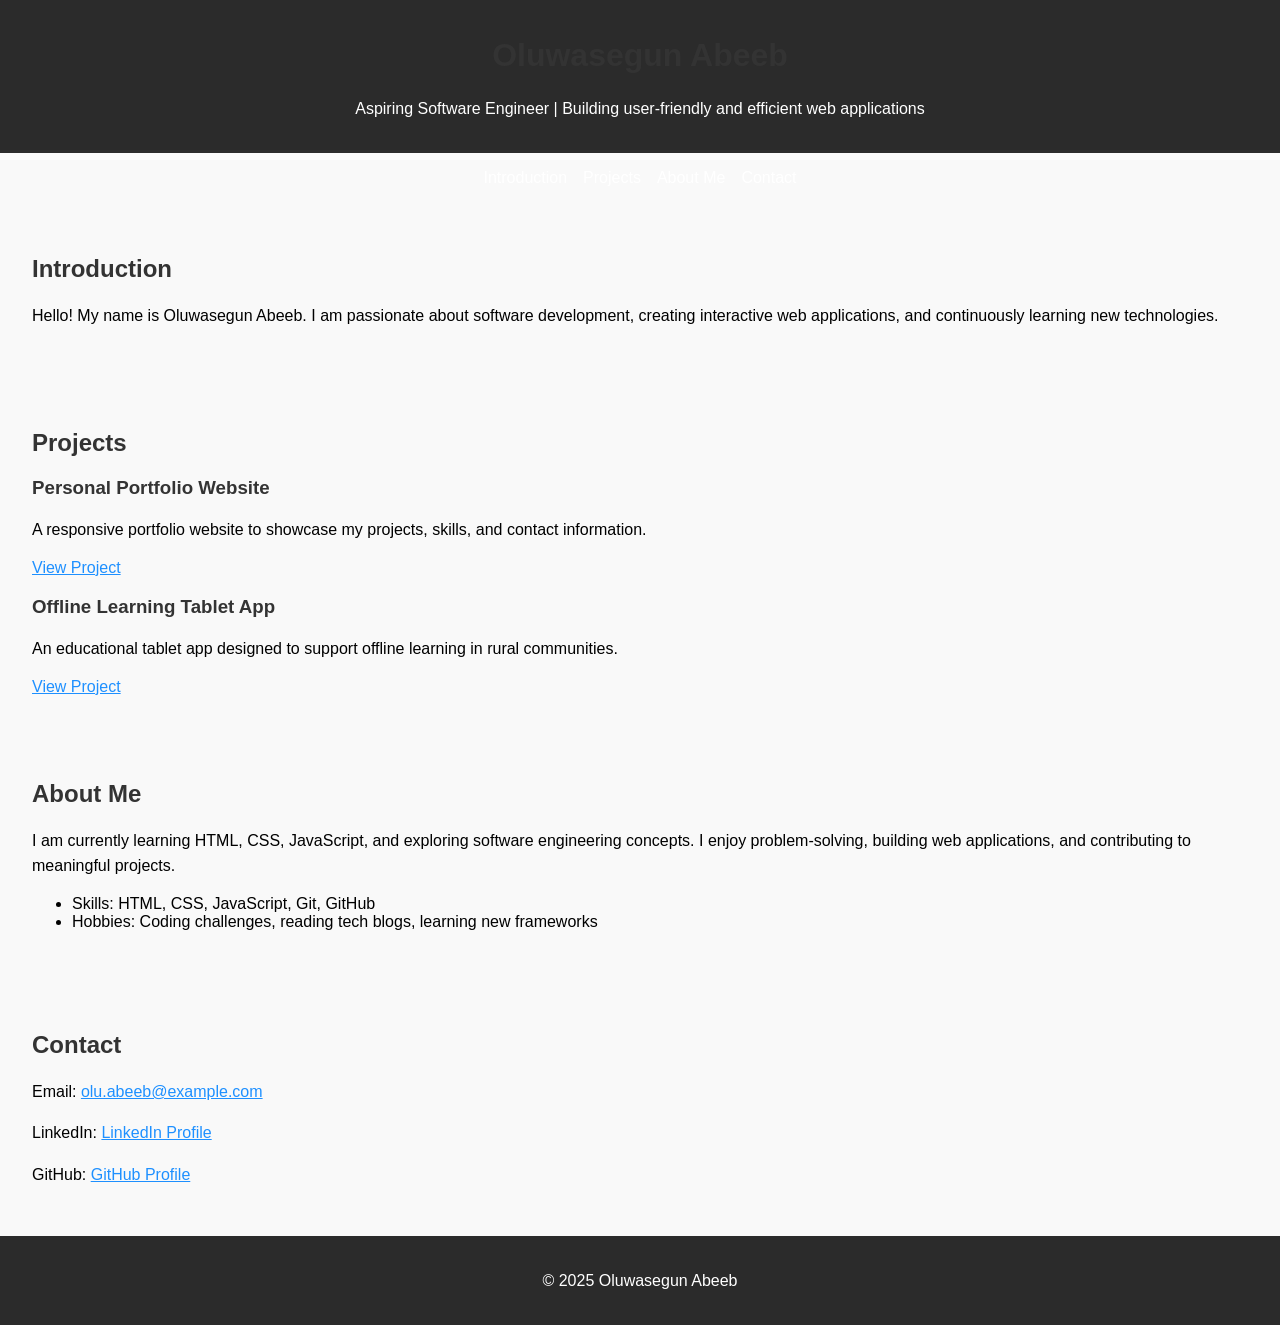
==== index.html @ 99ebcbcf "Initial commit" ====
<!DOCTYPE html>
<html lang="en">
<head>
    <meta charset="UTF-8">
    <meta name="viewport" content="width=device-width, initial-scale=1.0">
    <title>Oluwasegun Abeeb - Personal Portfolio</title>
    <link href="base.css" rel="stylesheet">
    <link href="styles.css" rel="stylesheet">
</head>
<body>
    <header>
        <h1>Oluwasegun Abeeb</h1>
        <p>Aspiring Software Engineer | Building user-friendly and efficient web applications</p>
    </header>

    <nav>
        <ul>
            <li><a href="#introduction">Introduction</a></li>
            <li><a href="#projects">Projects</a></li>
            <li><a href="#about">About Me</a></li>
            <li><a href="#contact">Contact</a></li>
        </ul>
    </nav>

    <section id="introduction">
        <h2>Introduction</h2>
        <p>Hello! My name is Oluwasegun Abeeb. I am passionate about software development, creating interactive web applications, and continuously learning new technologies.</p>
    </section>

    <section id="projects">
        <h2>Projects</h2>
        <article class="project">
            <h3>Personal Portfolio Website</h3>
            <p>A responsive portfolio website to showcase my projects, skills, and contact information.</p>
            <a href="https://github.com/visible10-hub/My_First_Portfolio" target="_blank">View Project</a>
        </article>
        <article class="project">
            <h3>Offline Learning Tablet App</h3>
            <p>An educational tablet app designed to support offline learning in rural communities.</p>
            <a href="https://github.com/visible10-hub/Offline-Learning-Tablet" target="_blank">View Project</a>
        </article>
    </section>

    <section id="about">
        <h2>About Me</h2>
        <p>I am currently learning HTML, CSS, JavaScript, and exploring software engineering concepts. I enjoy problem-solving, building web applications, and contributing to meaningful projects.</p>
        <ul>
            <li>Skills: HTML, CSS, JavaScript, Git, GitHub</li>
            <li>Hobbies: Coding challenges, reading tech blogs, learning new frameworks</li>
        </ul>
    </section>

    <section id="contact">
        <h2>Contact</h2>
        <p>Email: <a href="mailto:olu.abeeb@example.com">olu.abeeb@example.com</a></p>
        <p>LinkedIn: <a href="https://www.linkedin.com/in/olu-abeeb" target="_blank">LinkedIn Profile</a></p>
        <p>GitHub: <a href="https://github.com/visible10-hub" target="_blank">GitHub Profile</a></p>
    </section>

    <footer>
        <p>&copy; 2025 Oluwasegun Abeeb</p>
    </footer>
</body>
</html>
---- base.css ----
body {
    font-family: Arial, sans-serif;
    background-color: #fdf6e3;
    margin: 0;
    padding: 0;
}

header, footer {
    background-color: #2b2b2b;
    color: white;
    padding: 1rem;
    text-align: center;
}

nav ul {
    list-style-type: none;
    padding: 0;
    display: flex;
    justify-content: center;
    gap: 1rem;
}

nav ul li a {
    text-decoration: none;
    color: white;
}

section {
    padding: 2rem;
}

h1, h2, h3 {
    color: #333;
}

a {
    color: #1e90ff;
}/* base.css */
body {
  font-family: Arial, sans-serif;
  background-color: #f9f9f9;
  margin: 0;
  padding: 0;
}

h1, h2, h3 {
  color: #333;
}

p {
  line-height: 1.6;
}
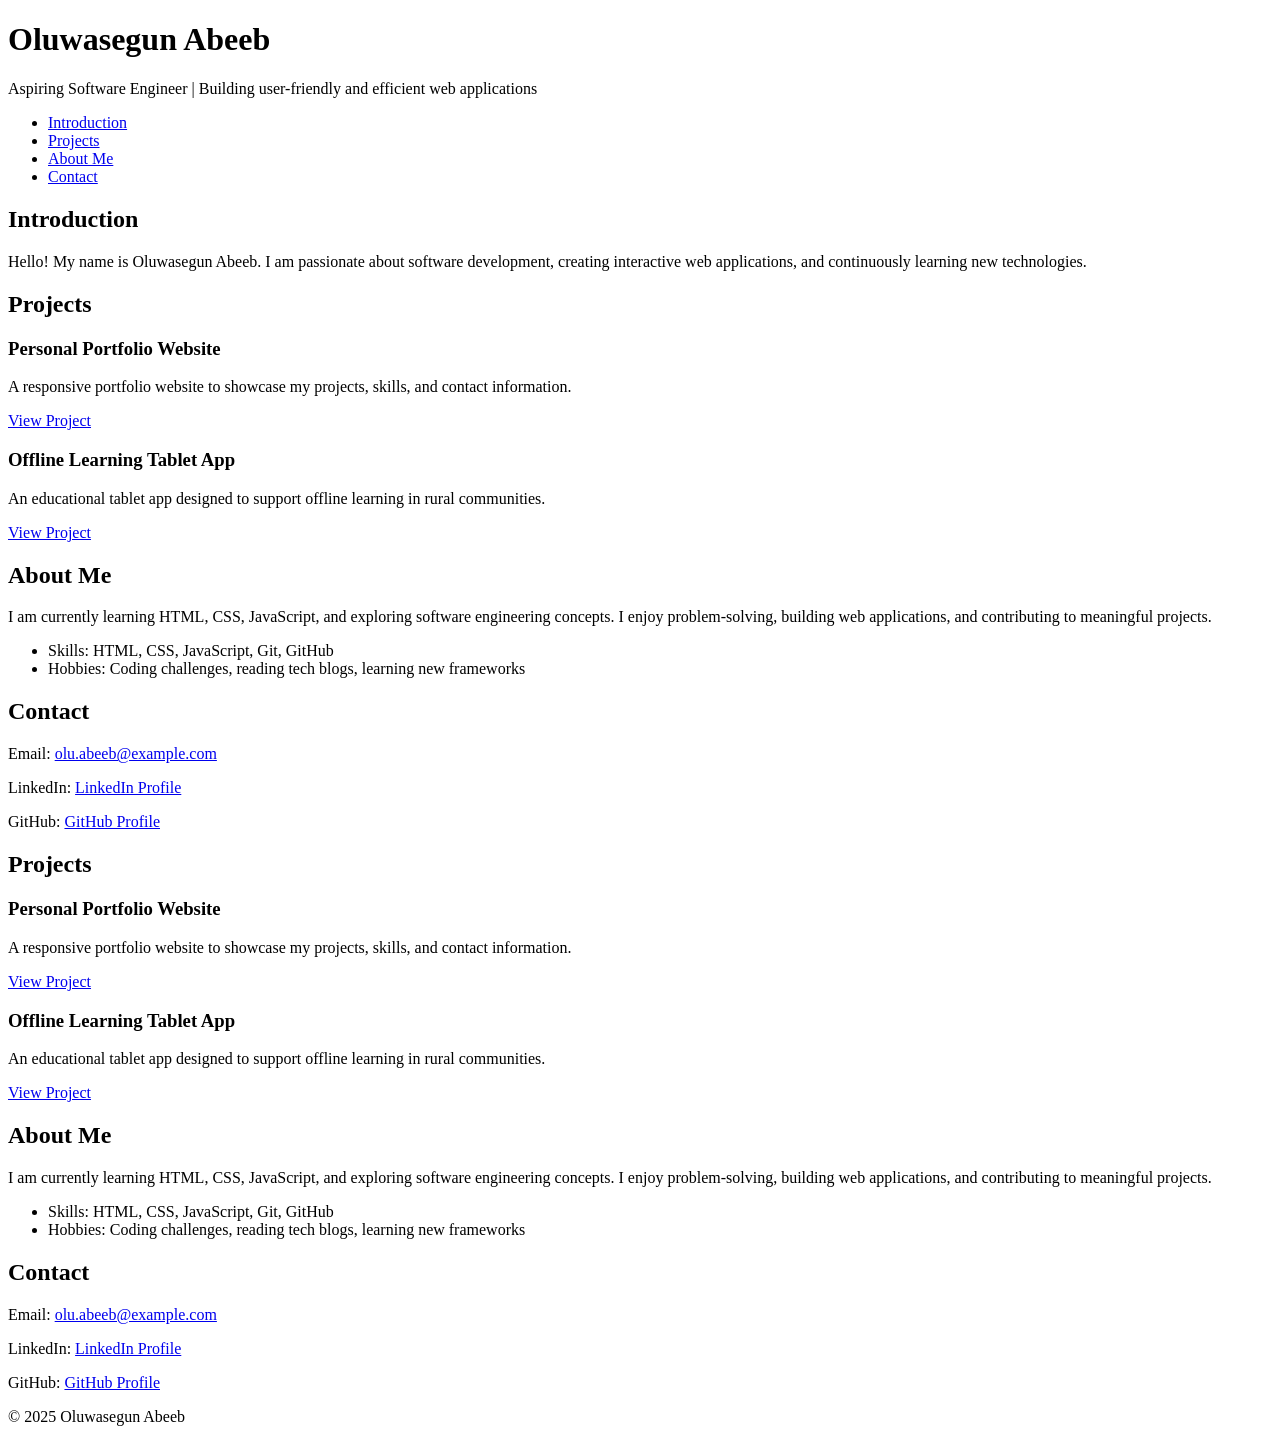
==== commit bcc586f9: "Move site files to root for GitHub pages" ====
--- a/index.html
+++ b/index.html
@@ -1,47 +1,70 @@
 <!DOCTYPE html>
 <html lang="en">
-<head>
-    <meta charset="UTF-8">
-    <meta name="viewport" content="width=device-width, initial-scale=1.0">
-    <title>Oluwasegun Abeeb - Personal Portfolio</title>
-    <link href="base.css" rel="stylesheet">
-    <link href="styles.css" rel="stylesheet">
-</head>
-<body>
-    <header>
-        <h1>Oluwasegun Abeeb</h1>
-        <p>Aspiring Software Engineer | Building user-friendly and efficient web applications</p>
-    </header>
+    <head>
+        <meta charset="UTF-8">
+        <meta name="viewport" content="width=device-width, initial-scale=1.0">
+        <title>Oluwasegun Abeeb - Personal Portfolio</title>
+    </head>
+    <body>
+        <header>
+            <h1>Oluwasegun Abeeb</h1>
+             <p>Aspiring Software Engineer | Building user-friendly and efficient web applications</p>
+             </header>
+             <nav>
+                <ul>
+                    <li><a href="#introduction">Introduction</a></li>
+                    <li><a href="#projects">Projects</a></li>
+                    <li><a href="#about">About Me</a></li>
+                    <li><a href="#contact">Contact</a></li>
+                </ul>
+             </nav>
+             <section id="introduction">
+                <h2>Introduction</h2>
+                <p>Hello! My name is Oluwasegun Abeeb. I am passionate about software development, creating interactive web applications, and continuously learning new technologies.</p>
+             </section>
+             <section id="projects">
+                <h2>Projects</h2>
+                <article class="project">
+                    <h3>Personal Portfolio Website</h3>
+                    <p>A responsive portfolio website to showcase my projects, skills, and contact information.</p>
+                    <a href="https://github.com/visible10-hub/My_First_Portfolio" target="_blank">View Project</a>
 
-    <nav>
-        <ul>
-            <li><a href="#introduction">Introduction</a></li>
-            <li><a href="#projects">Projects</a></li>
-            <li><a href="#about">About Me</a></li>
-            <li><a href="#contact">Contact</a></li>
-        </ul>
-    </nav>
+                </article>
+                <article class="project">
+                    <h3>Offline Learning Tablet App</h3>
+                    <p>An educational tablet app designed to support offline learning in rural communities.</p>
+                    <a href="https://github.com/visible10-hub/Offline-Learning-Tablet" target="_blank">View Project</a>
+        </article>
+             </section>
+             <section id="about">
+                <h2>About Me</h2>
+                <p>I am currently learning HTML, CSS, JavaScript, and exploring software engineering concepts. I enjoy problem-solving, building web applications, and contributing to meaningful projects.</p>
+                <ul>
+                     <li>Skills: HTML, CSS, JavaScript, Git, GitHub</li>
+                     <li>Hobbies: Coding challenges, reading tech blogs, learning new frameworks</li>
+                </ul>
+             </section>
+             <section id="contact">
+                <h2>Contact</h2>
+                <p>Email: <a href="mailto:olu.abeeb@example.com">olu.abeeb@example.com</a></p>
+                <p>LinkedIn: <a href="https://www.linkedin.com/in/olu-abeeb" target="_blank">LinkedIn Profile</a></p>
+                 <p>GitHub: <a href="https://github.com/visible10-hub" target="_blank">GitHub Profile</a></p>
+             </section>
+             <section id="projects">
+                <h2>Projects</h2>
+                <article class="project">
+                    <h3>Personal Portfolio Website</h3>
+                     <p>A responsive portfolio website to showcase my projects, skills, and contact information.</p>
+                     <a href="https://github.com/visible10-hub/My_First_Portfolio" target="_blank">View Project</a>
+                </article>
+                <article class="project">
+                    <h3>Offline Learning Tablet App</h3>
+                    <p>An educational tablet app designed to support offline learning in rural communities.</p>
+                     <a href="https://github.com/visible10-hub/Offline-Learning-Tablet" target="_blank">View Project</a>
 
-    <section id="introduction">
-        <h2>Introduction</h2>
-        <p>Hello! My name is Oluwasegun Abeeb. I am passionate about software development, creating interactive web applications, and continuously learning new technologies.</p>
-    </section>
-
-    <section id="projects">
-        <h2>Projects</h2>
-        <article class="project">
-            <h3>Personal Portfolio Website</h3>
-            <p>A responsive portfolio website to showcase my projects, skills, and contact information.</p>
-            <a href="https://github.com/visible10-hub/My_First_Portfolio" target="_blank">View Project</a>
-        </article>
-        <article class="project">
-            <h3>Offline Learning Tablet App</h3>
-            <p>An educational tablet app designed to support offline learning in rural communities.</p>
-            <a href="https://github.com/visible10-hub/Offline-Learning-Tablet" target="_blank">View Project</a>
-        </article>
-    </section>
-
-    <section id="about">
+                </article>
+                 </section>
+                 <section id="about">
         <h2>About Me</h2>
         <p>I am currently learning HTML, CSS, JavaScript, and exploring software engineering concepts. I enjoy problem-solving, building web applications, and contributing to meaningful projects.</p>
         <ul>
@@ -49,16 +72,16 @@
             <li>Hobbies: Coding challenges, reading tech blogs, learning new frameworks</li>
         </ul>
     </section>
-
-    <section id="contact">
+             <section id="contact">
         <h2>Contact</h2>
         <p>Email: <a href="mailto:olu.abeeb@example.com">olu.abeeb@example.com</a></p>
         <p>LinkedIn: <a href="https://www.linkedin.com/in/olu-abeeb" target="_blank">LinkedIn Profile</a></p>
         <p>GitHub: <a href="https://github.com/visible10-hub" target="_blank">GitHub Profile</a></p>
     </section>
-
-    <footer>
-        <p>&copy; 2025 Oluwasegun Abeeb</p>
-    </footer>
-</body>
+           
+      
+<footer>
+     <p>&copy; 2025 Oluwasegun Abeeb</p>
+</footer>  
+  </body>
 </html>
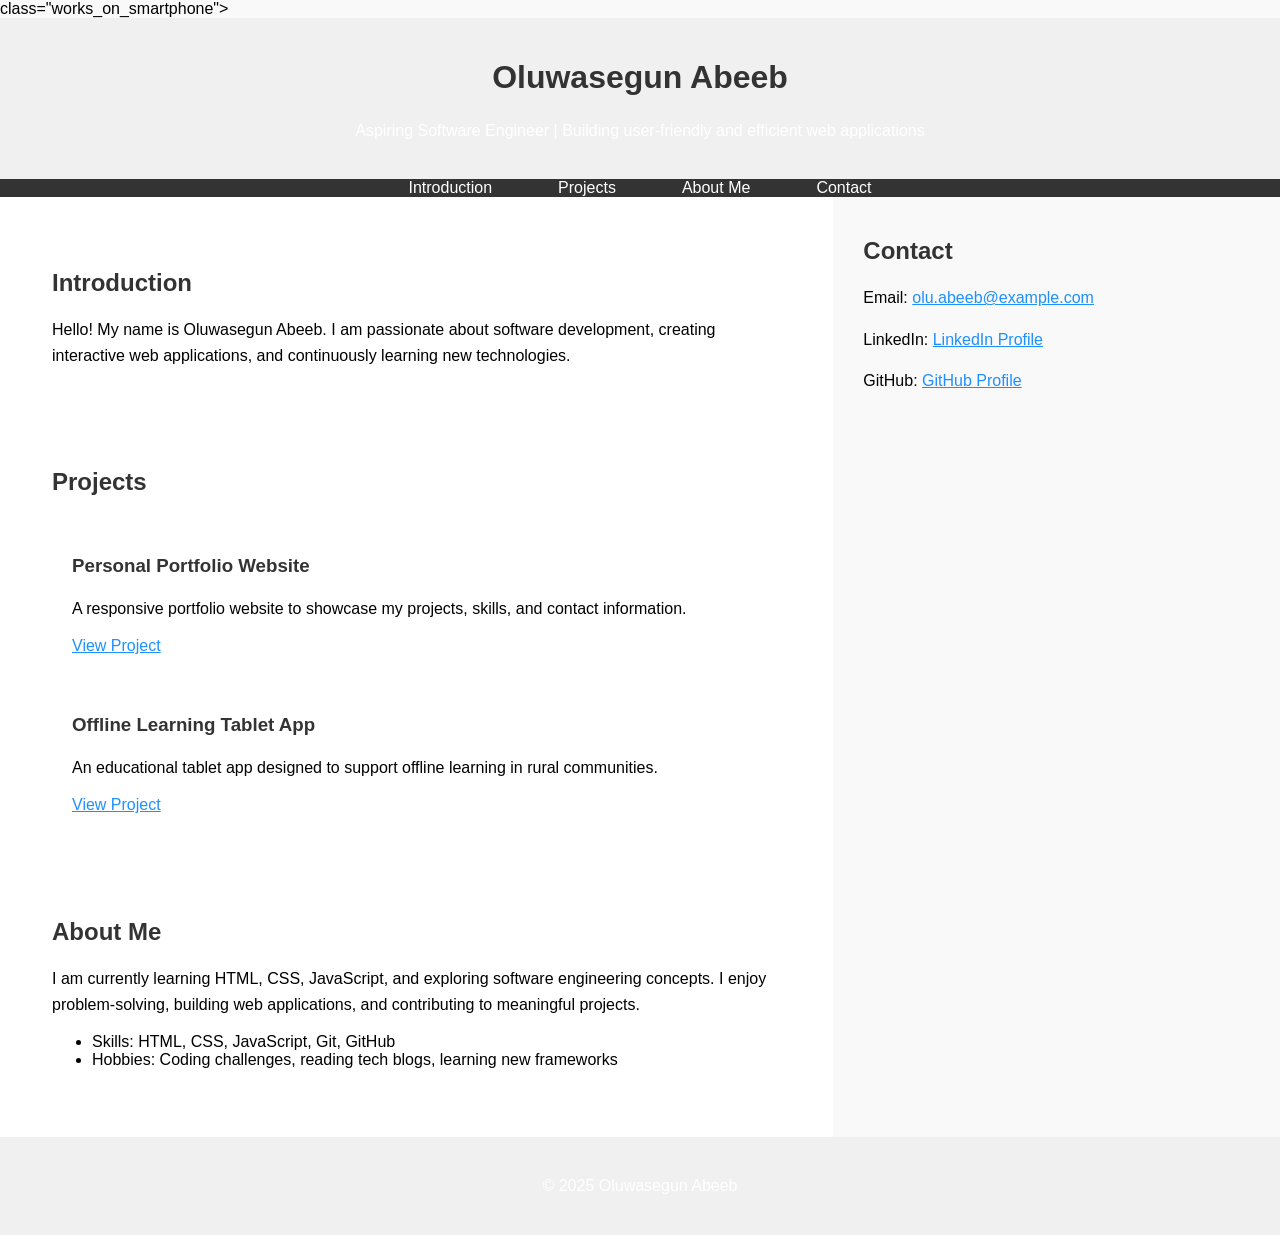
==== commit 7516bcdd: "Move site files to root for GitHub Pages" ====
--- a/index.html
+++ b/index.html
@@ -1,87 +1,64 @@
 <!DOCTYPE html>
 <html lang="en">
-    <head>
-        <meta charset="UTF-8">
-        <meta name="viewport" content="width=device-width, initial-scale=1.0">
-        <title>Oluwasegun Abeeb - Personal Portfolio</title>
-    </head>
-    <body>
-        <header>
-            <h1>Oluwasegun Abeeb</h1>
-             <p>Aspiring Software Engineer | Building user-friendly and efficient web applications</p>
-             </header>
-             <nav>
-                <ul>
-                    <li><a href="#introduction">Introduction</a></li>
-                    <li><a href="#projects">Projects</a></li>
-                    <li><a href="#about">About Me</a></li>
-                    <li><a href="#contact">Contact</a></li>
-                </ul>
-             </nav>
-             <section id="introduction">
+<head>
+    <meta charset="UTF-8">
+    <meta name="viewport" content="width=device-width, initial-scale=1.0">
+    <title>Oluwasegun Abeeb - Personal Portfolio</title>
+    <link href="base.css" rel="stylesheet">
+    <link href="styles.css" rel="stylesheet">
+</head>
+<body>class="works_on_smartphone">
+    <header>
+        <h1>Oluwasegun Abeeb</h1>
+        <p>Aspiring Software Engineer | Building user-friendly and efficient web applications</p>
+    </header>
+    <nav>
+        <ul>
+            <li><a href="#introduction">Introduction</a></li>
+            <li><a href="#projects">Projects</a></li>
+            <li><a href="#about">About Me</a></li>
+            <li><a href="#contact">Contact</a></li>
+        </ul>
+    </nav>
+    <main>
+        <article>
+            <section id="introduction">
                 <h2>Introduction</h2>
                 <p>Hello! My name is Oluwasegun Abeeb. I am passionate about software development, creating interactive web applications, and continuously learning new technologies.</p>
-             </section>
-             <section id="projects">
+            </section>
+
+            <section id="projects">
                 <h2>Projects</h2>
                 <article class="project">
                     <h3>Personal Portfolio Website</h3>
                     <p>A responsive portfolio website to showcase my projects, skills, and contact information.</p>
                     <a href="https://github.com/visible10-hub/My_First_Portfolio" target="_blank">View Project</a>
-
                 </article>
                 <article class="project">
                     <h3>Offline Learning Tablet App</h3>
                     <p>An educational tablet app designed to support offline learning in rural communities.</p>
                     <a href="https://github.com/visible10-hub/Offline-Learning-Tablet" target="_blank">View Project</a>
-        </article>
-             </section>
-             <section id="about">
+                </article>
+            </section>
+
+            <section id="about">
                 <h2>About Me</h2>
                 <p>I am currently learning HTML, CSS, JavaScript, and exploring software engineering concepts. I enjoy problem-solving, building web applications, and contributing to meaningful projects.</p>
                 <ul>
-                     <li>Skills: HTML, CSS, JavaScript, Git, GitHub</li>
-                     <li>Hobbies: Coding challenges, reading tech blogs, learning new frameworks</li>
+                    <li>Skills: HTML, CSS, JavaScript, Git, GitHub</li>
+                    <li>Hobbies: Coding challenges, reading tech blogs, learning new frameworks</li>
                 </ul>
-             </section>
-             <section id="contact">
-                <h2>Contact</h2>
-                <p>Email: <a href="mailto:olu.abeeb@example.com">olu.abeeb@example.com</a></p>
-                <p>LinkedIn: <a href="https://www.linkedin.com/in/olu-abeeb" target="_blank">LinkedIn Profile</a></p>
-                 <p>GitHub: <a href="https://github.com/visible10-hub" target="_blank">GitHub Profile</a></p>
-             </section>
-             <section id="projects">
-                <h2>Projects</h2>
-                <article class="project">
-                    <h3>Personal Portfolio Website</h3>
-                     <p>A responsive portfolio website to showcase my projects, skills, and contact information.</p>
-                     <a href="https://github.com/visible10-hub/My_First_Portfolio" target="_blank">View Project</a>
-                </article>
-                <article class="project">
-                    <h3>Offline Learning Tablet App</h3>
-                    <p>An educational tablet app designed to support offline learning in rural communities.</p>
-                     <a href="https://github.com/visible10-hub/Offline-Learning-Tablet" target="_blank">View Project</a>
-
-                </article>
-                 </section>
-                 <section id="about">
-        <h2>About Me</h2>
-        <p>I am currently learning HTML, CSS, JavaScript, and exploring software engineering concepts. I enjoy problem-solving, building web applications, and contributing to meaningful projects.</p>
-        <ul>
-            <li>Skills: HTML, CSS, JavaScript, Git, GitHub</li>
-            <li>Hobbies: Coding challenges, reading tech blogs, learning new frameworks</li>
-        </ul>
-    </section>
-             <section id="contact">
-        <h2>Contact</h2>
-        <p>Email: <a href="mailto:olu.abeeb@example.com">olu.abeeb@example.com</a></p>
-        <p>LinkedIn: <a href="https://www.linkedin.com/in/olu-abeeb" target="_blank">LinkedIn Profile</a></p>
-        <p>GitHub: <a href="https://github.com/visible10-hub" target="_blank">GitHub Profile</a></p>
-    </section>
-           
-      
-<footer>
-     <p>&copy; 2025 Oluwasegun Abeeb</p>
-</footer>  
-  </body>
+            </section>
+        </article>
+        <aside id="contact">
+            <h2>Contact</h2>
+            <p>Email: <a href="mailto:olu.abeeb@example.com">olu.abeeb@example.com</a></p>
+            <p>LinkedIn: <a href="https://www.linkedin.com/in/olu-abeeb" target="_blank">LinkedIn Profile</a></p>
+            <p>GitHub: <a href="https://github.com/visible10-hub" target="_blank">GitHub Profile</a></p>
+        </aside>
+    </main>
+    <footer>
+        <p>&copy; 2025 Oluwasegun Abeeb</p>
+    </footer>
+</body>
 </html>
--- a/base.css
+++ b/base.css
@@ -0,0 +1,52 @@
+body {
+    font-family: Arial, sans-serif;
+    background-color: #fdf6e3;
+    margin: 0;
+    padding: 0;
+}
+
+header, footer {
+    background-color: #2b2b2b;
+    color: white;
+    padding: 1rem;
+    text-align: center;
+}
+
+nav ul {
+    list-style-type: none;
+    padding: 0;
+    display: flex;
+    justify-content: center;
+    gap: 1rem;
+}
+
+nav ul li a {
+    text-decoration: none;
+    color: white;
+}
+
+section {
+    padding: 2rem;
+}
+
+h1, h2, h3 {
+    color: #333;
+}
+
+a {
+    color: #1e90ff;
+}/* base.css */
+body {
+  font-family: Arial, sans-serif;
+  background-color: #f9f9f9;
+  margin: 0;
+  padding: 0;
+}
+
+h1, h2, h3 {
+  color: #333;
+}
+
+p {
+  line-height: 1.6;
+}
--- a/styles.css
+++ b/styles.css
@@ -0,0 +1,55 @@
+body {
+  display: flex;
+  flex-direction: column; /* Stack header, main, and footer vertically */
+  min-height: 100vh;
+  margin: 0;
+  font-family: Arial, sans-serif;
+}
+header, footer {
+  padding: 20px;
+  background-color: #f0f0f0;
+  text-align: center;
+}
+main {
+  display: flex;
+  flex-direction: row; /* Arrange article and aside horizontally */
+  flex: auto; /* Take remaining space between header and footer */
+}
+article {
+  flex: 2;
+  padding: 20px;
+  overflow-y: auto; /* Allow vertical scroll if content overflows */
+  background-color: #ffffff;
+}
+aside {
+  flex: 1;
+  padding: 20px;
+  overflow-y: auto;
+  background-color: #f9f9f9;
+}
+main > article {
+  margin-right: 10px;
+}
+nav ul {
+  display: flex;
+  justify-content: center;
+  list-style: none;
+  padding: 0;
+  background: #333;
+  margin: 0;
+}
+
+nav ul li {
+  margin: 0 15px;
+}
+
+nav ul li a {
+  color: white;
+  text-decoration: none;
+  padding: 10px;
+}
+
+nav ul li a:hover {
+  background: #555;
+  border-radius: 5px;
+}
